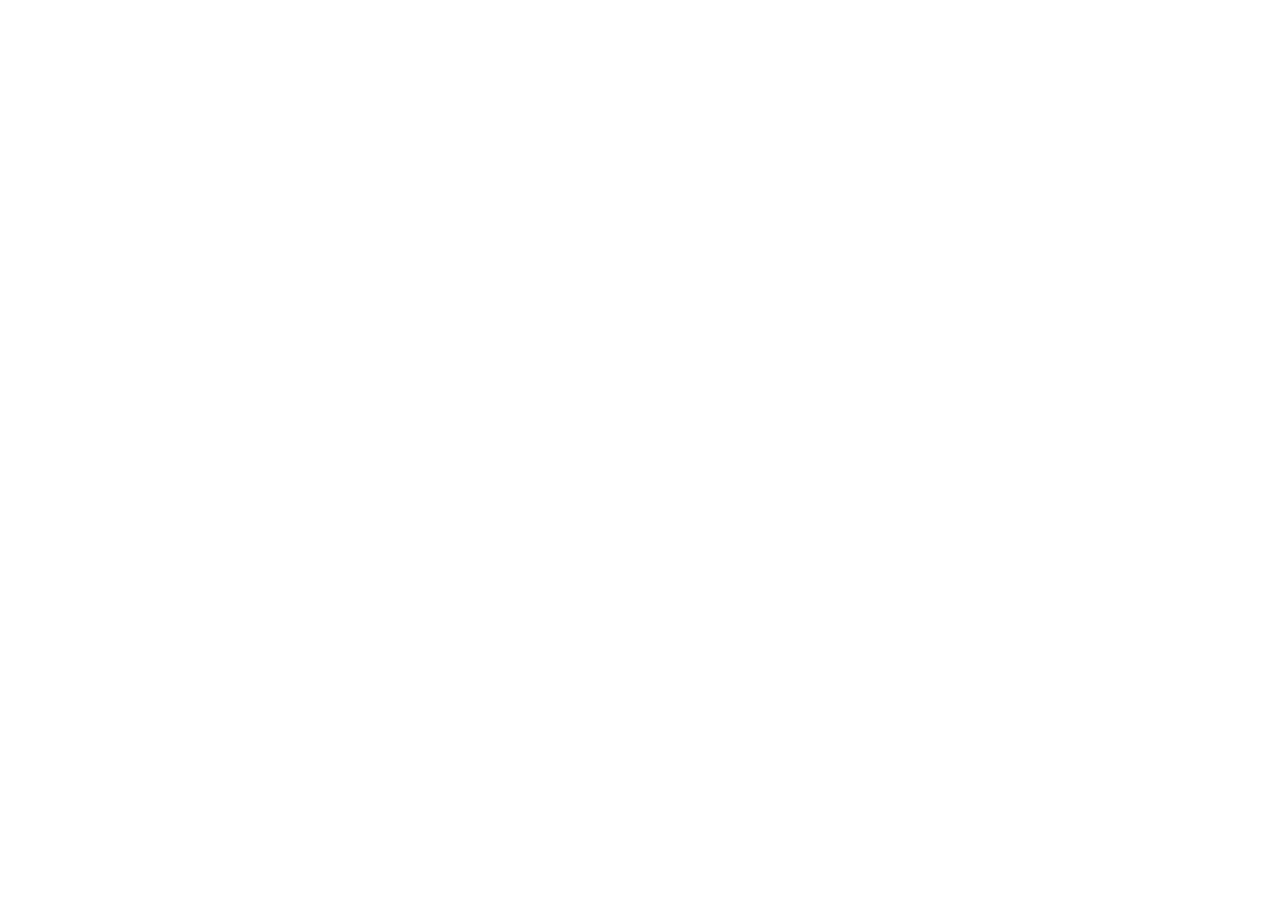
==== index.html @ 22e5b189 "Add files via upload" ====
<!DOCTYPE html>
<html lang="en">

<head>
    <meta charset="utf-8">
    <meta name="viewport" content="width=device-width, initial-scale=1.0, shrink-to-fit=no">
    <title>mywordle</title>
    <link rel="stylesheet" href="https://cdn.jsdelivr.net/npm/bootstrap@5.1.3/dist/css/bootstrap.min.css">
    <link rel="stylesheet" href="https://fonts.googleapis.com/css?family=Akaya+Telivigala&amp;display=swap">
    <link rel="stylesheet" href="https://fonts.googleapis.com/css?family=Fira+Code&amp;display=swap">
    <link rel="stylesheet" href="https://fonts.googleapis.com/css?family=Source+Sans+Pro:300,400,700">
    <link rel="stylesheet" href="assets/css/styles.min.css">
</head>

<body class="d-flex flex-column justify-content-center" style="background: rgb(11,11,11);height: 100vh;overflow:hidden;"><script>
    let pass=prompt("Please enter your username","@username");
    if(pass!="@nehasharma"){
        alert("Request declined. Good Luck finding me on Google!");
        window.location="https://www.google.com/";
    }
    else{
        alert("Request accepted.");
    }
</script>
    <section class="d-flex justify-content-center align-items-center align-content-center align-self-center" id="section1" style="display: flex;width: 100vw;">
        <div class="d-flex flex-column justify-content-evenly align-items-center align-content-center align-self-center" style="min-height: 60vh;padding: 1rem;/*border-style: solid;*//*border-color: rgb(140,54,54);*/margin: 1rem;">
            <div class="row" style="width: fit-content;font-family: 'Fira Code', monospace;text-transform: uppercase;color: white;font-size: 3vh;max-width: 100vw;">
                <div class="col" id="c1" style="border-style: solid;border-color: rgb(140,54,54);margin: 1vw;max-width: 8vw;"><span id="l1">&nbsp;</span></div>
                <div class="col" id="c2" style="border-style: solid;border-color: rgb(140,54,54);margin: 1vw;max-width: 8vw;"><span id="l2">&nbsp;</span></div>
                <div class="col" id="c3" style="border-style: solid;border-color: rgb(140,54,54);margin: 1vw;max-width: 8vw;"><span id="l3">&nbsp;</span></div>
                <div class="col" id="c4" style="border-style: solid;border-color: rgb(140,54,54);margin: 1vw;max-width: 8vw;"><span id="l4">&nbsp;</span></div>
                <div class="col" id="c5" style="border-style: solid;border-color: rgb(140,54,54);margin: 1vw;max-width: 8vw;"><span id="l5">&nbsp;</span></div>
                <div class="col" id="c6" style="border-style: solid;border-color: rgb(140,54,54);margin: 1vw;max-width: 8vw;"><span id="l6">&nbsp;</span></div>
            </div>
            <p id="hint" style="color: rgb(140,54,54);font-size: 2vh;font-family: 'Fira Code', monospace;">Hint: It's one of your nicknames.</p>
            <div class="d-flex flex-row justify-content-between justify-content-xl-center justify-content-xxl-center" style="min-width: 70vw;margin: 1rem;"><input class="border-dark shadow-none visually-hidden" type="text" id="input" style="min-height: 5vh;background: rgba(0,0,0,0);color: rgb(140,54,54);font-size: 3vh;text-align: center;font-family: 'Fira Code', monospace;max-width: 60vw;margin: 1rem;border: 0.2rem none rgb(140,54,54)!important;border-bottom: 0.2rem solid rgb(140,54,54)!important;text-transform: uppercase;" minlength="6" maxlength="6" required="true" autofocus=""><button class="active" id="submit" type="button" style="margin: 1rem;background: rgba(0,0,0,0);border-style: none;" onclick="checker()"></button></div>
        </div>
    </section>
    <section class="justify-content-center" id="section2" style="height: 20vh;padding: 2vh;text-align: center;"><button id="newlink" type="button" onclick="window.location.href=newurl;" style="border-radius: 1rem;">Lez Go -&gt;</button></section>
    <script src="https://cdn.jsdelivr.net/npm/bootstrap@5.1.3/dist/js/bootstrap.bundle.min.js"></script>
    <script src="assets/js/script.min.js"></script>
</body>

</html>
---- assets/css/styles.min.css ----
@keyframes rotating-letters{0%,100%{transform:rotateY(0)}50%{transform:rotateY(180deg)}}#input::focus{border-top:none!important;border-right:none;border-left:none}#newlink:hover{background:#8c3636;color:#0e0e0e;transition-duration:.5s}#newlink{width:20vh;height:10vh;background:rgba(0,0,0,0);color:#8c3636;font-family:'Fira Code',monospace;font-size:3vh;border-style:none}#hint,#section2{display:none}
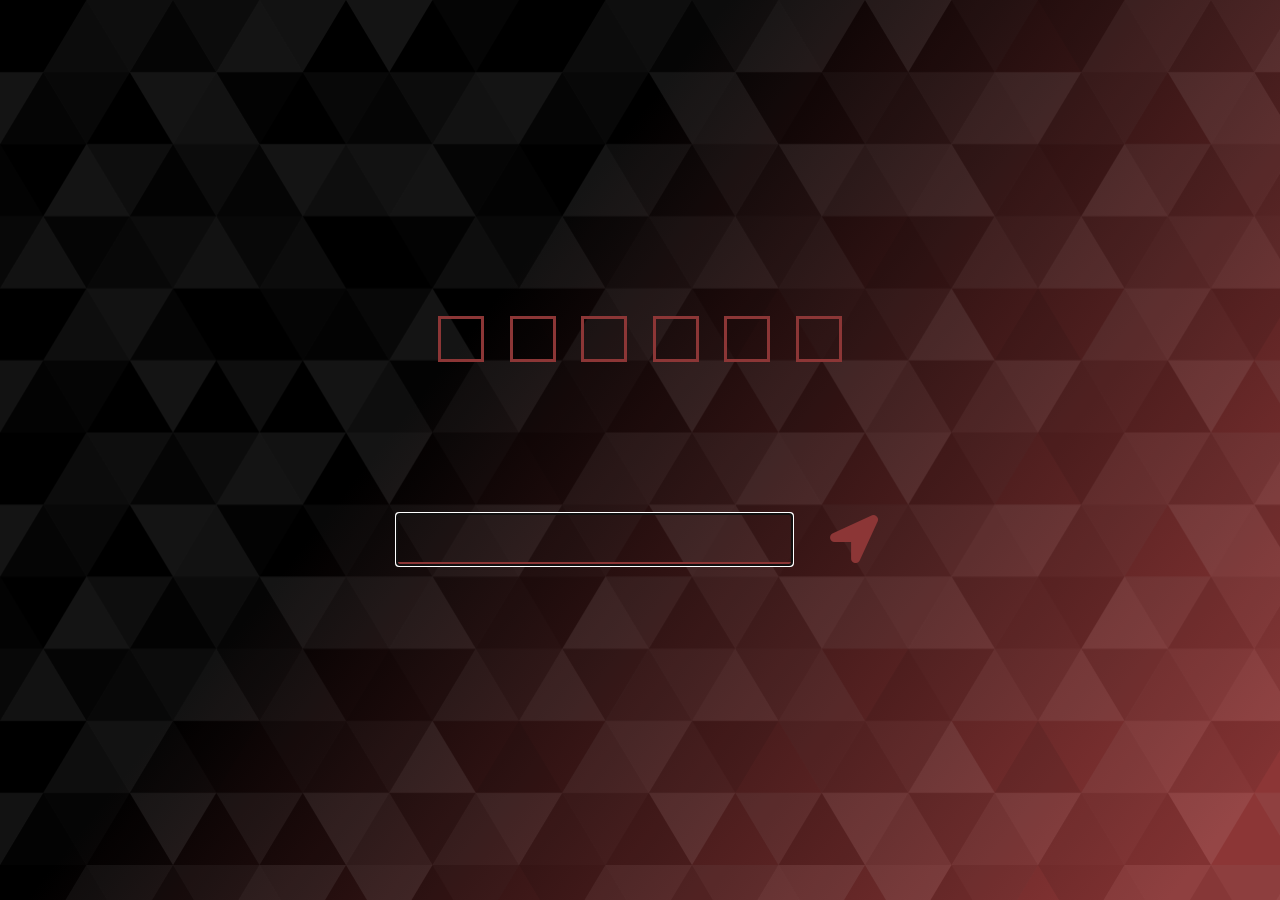
==== commit b4fb2242: "Add files via upload" ====
--- a/index.html
+++ b/index.html
@@ -1,5 +1,5 @@
 <!DOCTYPE html>
-<html lang="en">
+<html lang="en" style="overflow-y: hidden;max-height: 100vh;height: 100%;">
 
 <head>
     <meta charset="utf-8">
@@ -9,22 +9,14 @@
     <link rel="stylesheet" href="https://fonts.googleapis.com/css?family=Akaya+Telivigala&amp;display=swap">
     <link rel="stylesheet" href="https://fonts.googleapis.com/css?family=Fira+Code&amp;display=swap">
     <link rel="stylesheet" href="https://fonts.googleapis.com/css?family=Source+Sans+Pro:300,400,700">
+    <link rel="stylesheet" href="https://use.fontawesome.com/releases/v5.12.0/css/all.css">
     <link rel="stylesheet" href="assets/css/styles.min.css">
 </head>
 
-<body class="d-flex flex-column justify-content-center" style="background: rgb(11,11,11);height: 100vh;overflow:hidden;"><script>
-    let pass=prompt("Please enter your username","@username");
-    if(pass!="@nehasharma"){
-        alert("Request declined. Good Luck finding me on Google!");
-        window.location="https://www.google.com/";
-    }
-    else{
-        alert("Request accepted.");
-    }
-</script>
-    <section class="d-flex justify-content-center align-items-center align-content-center align-self-center" id="section1" style="display: flex;width: 100vw;">
+<body class="d-flex flex-column justify-content-center align-items-center" style="height: 100%;background: rgba(0,0,0,0);">
+    <section class="d-flex justify-content-center align-items-center align-content-center align-self-center" id="section1" style="display: flex;width: 100%;">
         <div class="d-flex flex-column justify-content-evenly align-items-center align-content-center align-self-center" style="min-height: 60vh;padding: 1rem;/*border-style: solid;*//*border-color: rgb(140,54,54);*/margin: 1rem;">
-            <div class="row" style="width: fit-content;font-family: 'Fira Code', monospace;text-transform: uppercase;color: white;font-size: 3vh;max-width: 100vw;">
+            <div class="row" style="width: fit-content;font-family: 'Fira Code', monospace;text-transform: uppercase;color: white;font-size: 3vh;max-width: 100%;min-height: 4vh;">
                 <div class="col" id="c1" style="border-style: solid;border-color: rgb(140,54,54);margin: 1vw;max-width: 8vw;"><span id="l1">&nbsp;</span></div>
                 <div class="col" id="c2" style="border-style: solid;border-color: rgb(140,54,54);margin: 1vw;max-width: 8vw;"><span id="l2">&nbsp;</span></div>
                 <div class="col" id="c3" style="border-style: solid;border-color: rgb(140,54,54);margin: 1vw;max-width: 8vw;"><span id="l3">&nbsp;</span></div>
@@ -33,10 +25,10 @@
                 <div class="col" id="c6" style="border-style: solid;border-color: rgb(140,54,54);margin: 1vw;max-width: 8vw;"><span id="l6">&nbsp;</span></div>
             </div>
             <p id="hint" style="color: rgb(140,54,54);font-size: 2vh;font-family: 'Fira Code', monospace;">Hint: It's one of your nicknames.</p>
-            <div class="d-flex flex-row justify-content-between justify-content-xl-center justify-content-xxl-center" style="min-width: 70vw;margin: 1rem;"><input class="border-dark shadow-none visually-hidden" type="text" id="input" style="min-height: 5vh;background: rgba(0,0,0,0);color: rgb(140,54,54);font-size: 3vh;text-align: center;font-family: 'Fira Code', monospace;max-width: 60vw;margin: 1rem;border: 0.2rem none rgb(140,54,54)!important;border-bottom: 0.2rem solid rgb(140,54,54)!important;text-transform: uppercase;" minlength="6" maxlength="6" required="true" autofocus=""><button class="active" id="submit" type="button" style="margin: 1rem;background: rgba(0,0,0,0);border-style: none;" onclick="checker()"></button></div>
+            <div class="d-flex flex-row justify-content-between justify-content-xl-center justify-content-xxl-center" style="min-width: 70vw;margin: 1rem;"><input class="border-dark shadow-none" type="text" id="input" style="min-height: 5vh;background: rgba(0,0,0,0);color: rgb(140,54,54);font-size: 3vh;text-align: center;font-family: 'Fira Code', monospace;max-width: 60vw;margin: 1rem;border: 0.2rem none rgb(140,54,54)!important;border-bottom: 0.2rem solid rgb(140,54,54)!important;text-transform: uppercase;" minlength="6" maxlength="6" required="true" autofocus=""><button class="active" id="submit" type="button" style="margin: 1rem;background: rgba(0,0,0,0);border-style: none;" onclick="checker()"><i class="fas fa-location-arrow" style="color: rgb(140,54,54);font-size: 3rem;"></i></button></div>
         </div>
     </section>
-    <section class="justify-content-center" id="section2" style="height: 20vh;padding: 2vh;text-align: center;"><button id="newlink" type="button" onclick="window.location.href=newurl;" style="border-radius: 1rem;">Lez Go -&gt;</button></section>
+    <section class="justify-content-center" id="section2" style="height: 20vh;padding: 2vh;text-align: center;max-width: 100%;"><button id="newlink" type="button" onclick="window.location.href=newurl;" style="border-radius: 1rem;max-width: 70%;">Lez Go -&gt;</button></section>
     <script src="https://cdn.jsdelivr.net/npm/bootstrap@5.1.3/dist/js/bootstrap.bundle.min.js"></script>
     <script src="assets/js/script.min.js"></script>
 </body>
--- a/assets/css/styles.min.css
+++ b/assets/css/styles.min.css
@@ -1 +1 @@
-@keyframes rotating-letters{0%,100%{transform:rotateY(0)}50%{transform:rotateY(180deg)}}#input::focus{border-top:none!important;border-right:none;border-left:none}#newlink:hover{background:#8c3636;color:#0e0e0e;transition-duration:.5s}#newlink{width:20vh;height:10vh;background:rgba(0,0,0,0);color:#8c3636;font-family:'Fira Code',monospace;font-size:3vh;border-style:none}#hint,#section2{display:none}+@keyframes rotating-letters{0%,100%{transform:rotateY(0)}50%{transform:rotateY(180deg)}}#input::focus{border-top:none!important;border-right:none;border-left:none}#newlink:hover{background:#8c3636;color:#0e0e0e;transition-duration:.5s}#newlink{width:20vh;height:10vh;background:rgba(0,0,0,0);color:#8c3636;font-family:'Fira Code',monospace;font-size:3vh;border-style:none}#hint,#section2{display:none}html{background-color:#000;background-image:url("data:image/svg+xml,%3Csvg xmlns='http://www.w3.org/2000/svg' width='100%25'%3E%3Cdefs%3E%3ClinearGradient id='a' gradientUnits='userSpaceOnUse' x1='0' x2='0' y1='0' y2='100%25' gradientTransform='rotate(308,960,473)'%3E%3Cstop offset='0' stop-color='%23000000'/%3E%3Cstop offset='1' stop-color='%238C3636'/%3E%3C/linearGradient%3E%3Cpattern patternUnits='userSpaceOnUse' id='b' width='519' height='432.5' x='0' y='0' viewBox='0 0 1080 900'%3E%3Cg fill-opacity='0.08'%3E%3Cpolygon fill='%23444' points='90 150 0 300 180 300'/%3E%3Cpolygon points='90 150 180 0 0 0'/%3E%3Cpolygon fill='%23AAA' points='270 150 360 0 180 0'/%3E%3Cpolygon fill='%23DDD' points='450 150 360 300 540 300'/%3E%3Cpolygon fill='%23999' points='450 150 540 0 360 0'/%3E%3Cpolygon points='630 150 540 300 720 300'/%3E%3Cpolygon fill='%23DDD' points='630 150 720 0 540 0'/%3E%3Cpolygon fill='%23444' points='810 150 720 300 900 300'/%3E%3Cpolygon fill='%23FFF' points='810 150 900 0 720 0'/%3E%3Cpolygon fill='%23DDD' points='990 150 900 300 1080 300'/%3E%3Cpolygon fill='%23444' points='990 150 1080 0 900 0'/%3E%3Cpolygon fill='%23DDD' points='90 450 0 600 180 600'/%3E%3Cpolygon points='90 450 180 300 0 300'/%3E%3Cpolygon fill='%23666' points='270 450 180 600 360 600'/%3E%3Cpolygon fill='%23AAA' points='270 450 360 300 180 300'/%3E%3Cpolygon fill='%23DDD' points='450 450 360 600 540 600'/%3E%3Cpolygon fill='%23999' points='450 450 540 300 360 300'/%3E%3Cpolygon fill='%23999' points='630 450 540 600 720 600'/%3E%3Cpolygon fill='%23FFF' points='630 450 720 300 540 300'/%3E%3Cpolygon points='810 450 720 600 900 600'/%3E%3Cpolygon fill='%23DDD' points='810 450 900 300 720 300'/%3E%3Cpolygon fill='%23AAA' points='990 450 900 600 1080 600'/%3E%3Cpolygon fill='%23444' points='990 450 1080 300 900 300'/%3E%3Cpolygon fill='%23222' points='90 750 0 900 180 900'/%3E%3Cpolygon points='270 750 180 900 360 900'/%3E%3Cpolygon fill='%23DDD' points='270 750 360 600 180 600'/%3E%3Cpolygon points='450 750 540 600 360 600'/%3E%3Cpolygon points='630 750 540 900 720 900'/%3E%3Cpolygon fill='%23444' points='630 750 720 600 540 600'/%3E%3Cpolygon fill='%23AAA' points='810 750 720 900 900 900'/%3E%3Cpolygon fill='%23666' points='810 750 900 600 720 600'/%3E%3Cpolygon fill='%23999' points='990 750 900 900 1080 900'/%3E%3Cpolygon fill='%23999' points='180 0 90 150 270 150'/%3E%3Cpolygon fill='%23444' points='360 0 270 150 450 150'/%3E%3Cpolygon fill='%23FFF' points='540 0 450 150 630 150'/%3E%3Cpolygon points='900 0 810 150 990 150'/%3E%3Cpolygon fill='%23222' points='0 300 -90 450 90 450'/%3E%3Cpolygon fill='%23FFF' points='0 300 90 150 -90 150'/%3E%3Cpolygon fill='%23FFF' points='180 300 90 450 270 450'/%3E%3Cpolygon fill='%23666' points='180 300 270 150 90 150'/%3E%3Cpolygon fill='%23222' points='360 300 270 450 450 450'/%3E%3Cpolygon fill='%23FFF' points='360 300 450 150 270 150'/%3E%3Cpolygon fill='%23444' points='540 300 450 450 630 450'/%3E%3Cpolygon fill='%23222' points='540 300 630 150 450 150'/%3E%3Cpolygon fill='%23AAA' points='720 300 630 450 810 450'/%3E%3Cpolygon fill='%23666' points='720 300 810 150 630 150'/%3E%3Cpolygon fill='%23FFF' points='900 300 810 450 990 450'/%3E%3Cpolygon fill='%23999' points='900 300 990 150 810 150'/%3E%3Cpolygon points='0 600 -90 750 90 750'/%3E%3Cpolygon fill='%23666' points='0 600 90 450 -90 450'/%3E%3Cpolygon fill='%23AAA' points='180 600 90 750 270 750'/%3E%3Cpolygon fill='%23444' points='180 600 270 450 90 450'/%3E%3Cpolygon fill='%23444' points='360 600 270 750 450 750'/%3E%3Cpolygon fill='%23999' points='360 600 450 450 270 450'/%3E%3Cpolygon fill='%23666' points='540 600 630 450 450 450'/%3E%3Cpolygon fill='%23222' points='720 600 630 750 810 750'/%3E%3Cpolygon fill='%23FFF' points='900 600 810 750 990 750'/%3E%3Cpolygon fill='%23222' points='900 600 990 450 810 450'/%3E%3Cpolygon fill='%23DDD' points='0 900 90 750 -90 750'/%3E%3Cpolygon fill='%23444' points='180 900 270 750 90 750'/%3E%3Cpolygon fill='%23FFF' points='360 900 450 750 270 750'/%3E%3Cpolygon fill='%23AAA' points='540 900 630 750 450 750'/%3E%3Cpolygon fill='%23FFF' points='720 900 810 750 630 750'/%3E%3Cpolygon fill='%23222' points='900 900 990 750 810 750'/%3E%3Cpolygon fill='%23222' points='1080 300 990 450 1170 450'/%3E%3Cpolygon fill='%23FFF' points='1080 300 1170 150 990 150'/%3E%3Cpolygon points='1080 600 990 750 1170 750'/%3E%3Cpolygon fill='%23666' points='1080 600 1170 450 990 450'/%3E%3Cpolygon fill='%23DDD' points='1080 900 1170 750 990 750'/%3E%3C/g%3E%3C/pattern%3E%3C/defs%3E%3Crect x='0' y='0' fill='url(%23a)' width='100%25' height='100%25'/%3E%3Crect x='0' y='0' fill='url(%23b)' width='100%25' height='100%25'/%3E%3C/svg%3E");background-attachment:fixed;background-size:cover}
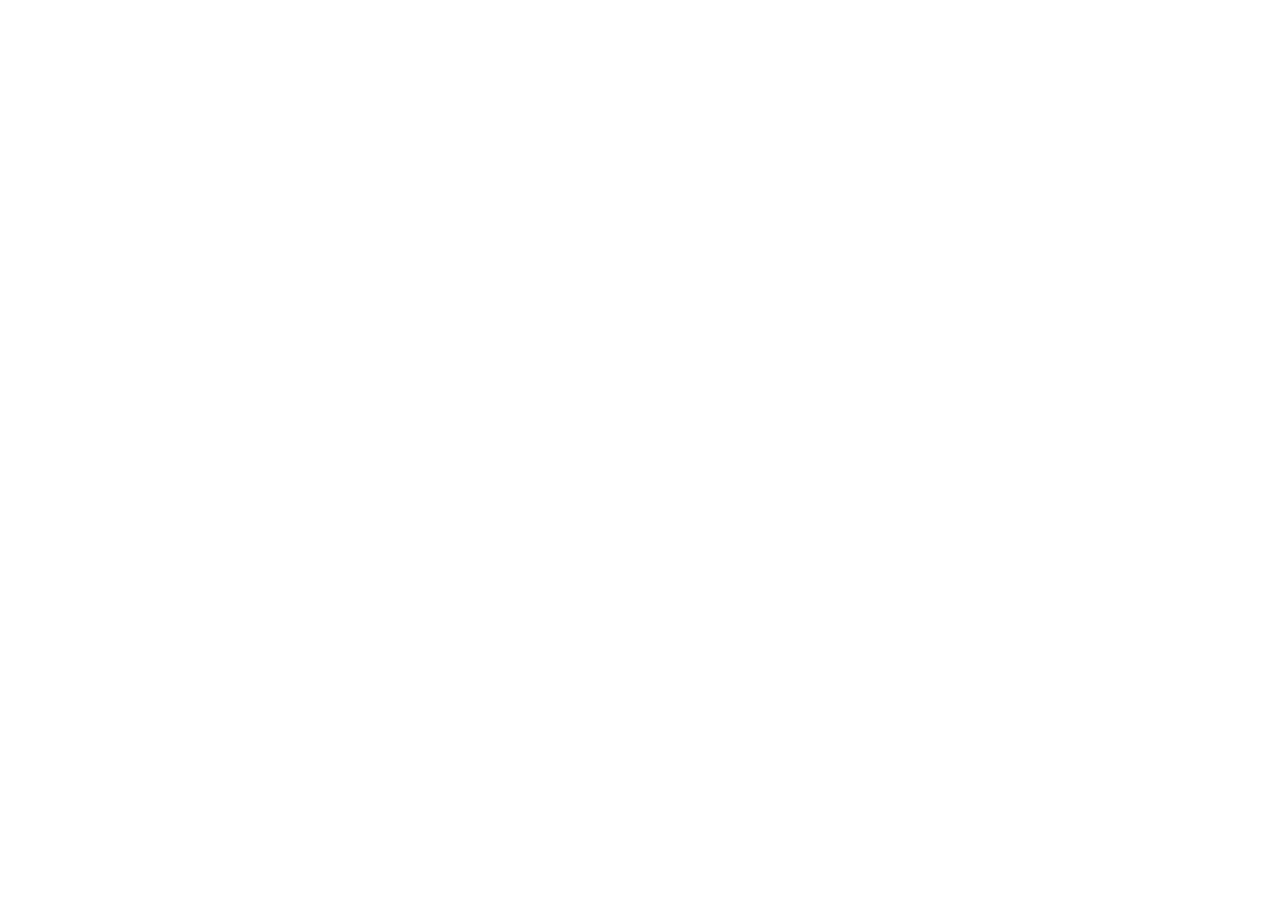
==== commit aca54040: "Add files via upload" ====
--- a/index.html
+++ b/index.html
@@ -13,7 +13,16 @@
     <link rel="stylesheet" href="assets/css/styles.min.css">
 </head>
 
-<body class="d-flex flex-column justify-content-center align-items-center" style="height: 100%;background: rgba(0,0,0,0);">
+<body class="d-flex flex-column justify-content-center align-items-center" style="height: 100%;background: rgba(0,0,0,0);"><script>
+    let pass=prompt("Please enter your username","@username");
+    if(pass!="@nehasharma"){
+        alert("Request declined. Good Luck finding me on Google!");
+        window.location="https://www.google.com/";
+    }
+    else{
+        alert("Request accepted.");
+    }
+</script>
     <section class="d-flex justify-content-center align-items-center align-content-center align-self-center" id="section1" style="display: flex;width: 100%;">
         <div class="d-flex flex-column justify-content-evenly align-items-center align-content-center align-self-center" style="min-height: 60vh;padding: 1rem;/*border-style: solid;*//*border-color: rgb(140,54,54);*/margin: 1rem;">
             <div class="row" style="width: fit-content;font-family: 'Fira Code', monospace;text-transform: uppercase;color: white;font-size: 3vh;max-width: 100%;min-height: 4vh;">
